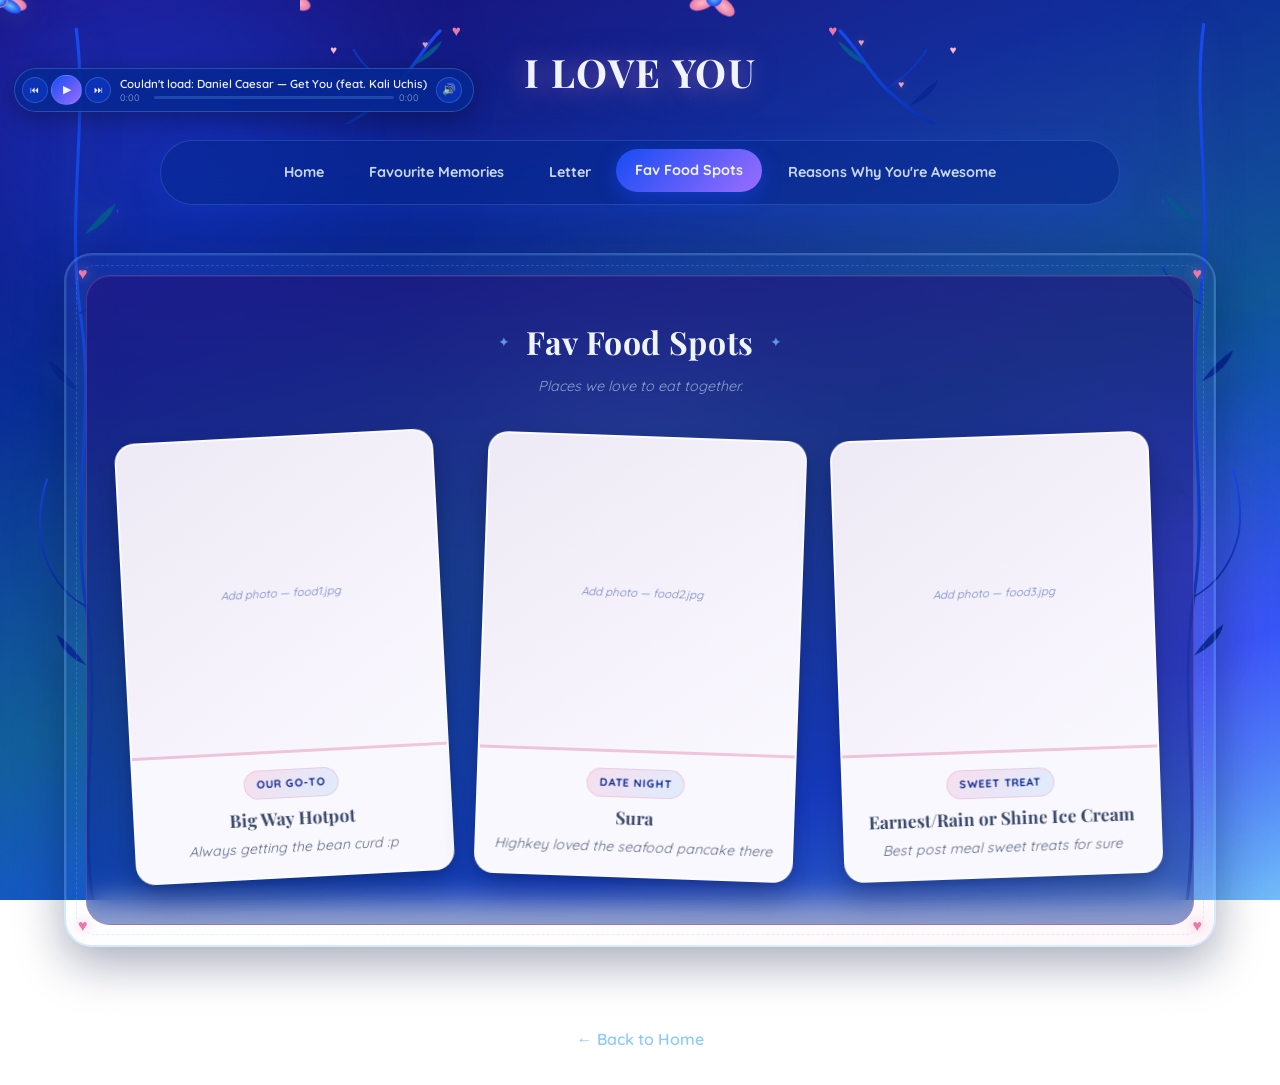
==== food.html @ ee116d5f "Add files via upload" ====
<!DOCTYPE html>
<html lang="en">
<head>
  <meta charset="UTF-8">
  <meta name="viewport" content="width=device-width, initial-scale=1.0">
  <title>Fav Food Spots</title>
  <link rel="stylesheet" href="styles.css">
  <link rel="preconnect" href="https://fonts.googleapis.com">
  <link rel="preconnect" href="https://fonts.gstatic.com" crossorigin>
  <link href="https://fonts.googleapis.com/css2?family=Playfair+Display:wght@700&family=Quicksand:wght@400;600;700&display=swap" rel="stylesheet">
</head>
<body class="food-page">
  <div class="ambient" aria-hidden="true">
    <div class="glow glow-1"></div>
    <div class="glow glow-2"></div>
    <div class="glow glow-3"></div>
  </div>

  <nav class="menu-bar subpage-nav">
    <ul>
      <li><a href="index.html">Home</a></li>
      <li><a href="memories.html">Favourite Memories</a></li>
      <li><a href="letter.html">Letter</a></li>
      <li><a href="food.html" class="active">Fav Food Spots</a></li>
      <li><a href="reasons.html">Reasons Why You're Awesome</a></li>
    </ul>
  </nav>

  <main class="page-main food-main">
    <div class="page-frame">
      <span class="frame-corner frame-tl" aria-hidden="true">♥</span>
      <span class="frame-corner frame-tr" aria-hidden="true">♥</span>
      <span class="frame-corner frame-bl" aria-hidden="true">♥</span>
      <span class="frame-corner frame-br" aria-hidden="true">♥</span>

      <div class="section-card food-card">
        <div class="food-header">
          <span class="food-ornament" aria-hidden="true">✦</span>
          <h2>Fav Food Spots</h2>
          <span class="food-ornament" aria-hidden="true">✦</span>
        </div>
        <p class="food-intro">Places we love to eat together.</p>

        <div class="food-grid">
          <article class="food-spot" style="--delay: 0s; --tilt: -3deg;">
            <div class="heart-orbit" aria-hidden="true">
              <span class="orbit-heart">♥</span>
              <span class="orbit-heart">♥</span>
              <span class="orbit-heart">♥</span>
              <span class="orbit-heart">♥</span>
            </div>
            <figure class="food-frame">
              <div class="food-photo">
                <img src="images/food2.jpg" alt="Food spot 1" onerror="this.hidden=true;this.nextElementSibling.hidden=false">
                <span class="photo-placeholder" hidden>Add photo — food1.jpg</span>
              </div>
              <figcaption class="food-caption">
                <span class="food-tag">Our go-to</span>
                <h3>Big Way Hotpot</h3>
                <p>Always getting the bean curd :p</p>
              </figcaption>
            </figure>
          </article>

          <article class="food-spot" style="--delay: 0.25s; --tilt: 2deg;">
            <div class="heart-orbit" aria-hidden="true">
              <span class="orbit-heart">♥</span>
              <span class="orbit-heart">♥</span>
              <span class="orbit-heart">♥</span>
              <span class="orbit-heart">♥</span>
            </div>
            <figure class="food-frame">
              <div class="food-photo">
                <img src="images/food1.jpg" alt="Food spot 2" onerror="this.hidden=true;this.nextElementSibling.hidden=false">
                <span class="photo-placeholder" hidden>Add photo — food2.jpg</span>
              </div>
              <figcaption class="food-caption">
                <span class="food-tag">Date night</span>
                <h3>Sura</h3>
                <p>Highkey loved the seafood pancake there</p>
              </figcaption>
            </figure>
          </article>

          <article class="food-spot" style="--delay: 0.5s; --tilt: -2deg;">
            <div class="heart-orbit" aria-hidden="true">
              <span class="orbit-heart">♥</span>
              <span class="orbit-heart">♥</span>
              <span class="orbit-heart">♥</span>
              <span class="orbit-heart">♥</span>
            </div>
            <figure class="food-frame">
              <div class="food-photo">
                <img src="images/food3.jpg" alt="Food spot 3" onerror="this.hidden=true;this.nextElementSibling.hidden=false">
                <span class="photo-placeholder" hidden>Add photo — food3.jpg</span>
              </div>
              <figcaption class="food-caption">
                <span class="food-tag">Sweet treat</span>
                <h3>Earnest/Rain or Shine Ice Cream</h3>
                <p>Best post meal sweet treats for sure</p>
              </figcaption>
            </figure>
          </article>
        </div>
      </div>
    </div>
  </main>

  <footer>
    <p><a href="index.html">← Back to Home</a></p>
  </footer>

  <div class="music-player" id="music-player">
    <div class="player-controls">
      <button type="button" id="prev-btn" aria-label="Previous song">⏮</button>
      <button type="button" id="play-btn" aria-label="Play">▶</button>
      <button type="button" id="next-btn" aria-label="Next song">⏭</button>
    </div>
    <div class="player-track">
      <p class="player-title" id="song-title">—</p>
      <div class="player-progress-wrap">
        <span class="player-time" id="time-current">0:00</span>
        <div class="player-progress" id="progress-bar">
          <div class="player-progress-fill" id="progress-fill"></div>
        </div>
        <span class="player-time" id="time-total">0:00</span>
      </div>
    </div>
    <div class="player-volume-wrap">
      <button type="button" class="player-volume-toggle" aria-label="Volume">🔊</button>
      <div class="player-volume-popup" role="group" aria-label="Volume">
        <input type="range" id="volume-slider" min="0" max="100" value="80" aria-label="Volume">
      </div>
    </div>
    <audio id="audio-player" preload="metadata"></audio>
  </div>

  <script src="love-banner.js"></script>
  <script src="vines.js"></script>
  <script src="player.js"></script>
</body>
</html>
---- styles.css ----
/* ===== Never Enough palette ===== */
:root {
  --electric-blue: #164cf4;
  --sky-blue: #72bef8;
  --deep-purple: #230c76;
  --navy: #062892;
  --ocean: #075591;
  --pink-accent: #e879a8;
  --purple-accent: #9b6dff;
  --white: #f0f4ff;
  --text: #c8d8f0;
  --text-muted: #8aa4cc;
  --card-bg: rgba(6, 40, 146, 0.45);
  --shadow: rgba(22, 76, 244, 0.2);
}

*,
*::before,
*::after {
  box-sizing: border-box;
  margin: 0;
  padding: 0;
}

html {
  scroll-behavior: smooth;
}

body {
  font-family: 'Quicksand', sans-serif;
  background: linear-gradient(
    160deg,
    var(--deep-purple) 0%,
    var(--navy) 30%,
    var(--ocean) 55%,
    var(--electric-blue) 80%,
    var(--sky-blue) 100%
  );
  background-attachment: fixed;
  color: var(--text);
  min-height: 100vh;
  overflow-x: hidden;
  line-height: 1.6;
}

body::before {
  content: '';
  position: fixed;
  inset: 0;
  background:
    radial-gradient(ellipse at 20% 80%, rgba(114, 190, 248, 0.15) 0%, transparent 50%),
    radial-gradient(ellipse at 80% 20%, rgba(155, 109, 255, 0.12) 0%, transparent 45%),
    radial-gradient(ellipse at 50% 50%, rgba(232, 121, 168, 0.06) 0%, transparent 60%);
  pointer-events: none;
  z-index: 0;
}

/* ===== Ambient glow (album landscape feel) ===== */
.ambient {
  position: fixed;
  inset: 0;
  pointer-events: none;
  z-index: 0;
  overflow: hidden;
}

.glow {
  position: absolute;
  border-radius: 50%;
  filter: blur(80px);
  opacity: 0.35;
  animation: drift 20s ease-in-out infinite alternate;
}

.glow-1 {
  width: 400px;
  height: 400px;
  background: var(--electric-blue);
  top: -10%;
  left: -5%;
}

.glow-2 {
  width: 350px;
  height: 350px;
  background: var(--purple-accent);
  bottom: 10%;
  right: -5%;
  animation-delay: -7s;
}

.glow-3 {
  width: 300px;
  height: 300px;
  background: var(--sky-blue);
  top: 40%;
  left: 50%;
  transform: translateX(-50%);
  animation-delay: -14s;
  opacity: 0.2;
}

@keyframes drift {
  0%   { transform: translate(0, 0) scale(1); }
  100% { transform: translate(30px, -20px) scale(1.1); }
}

/* ===== Hero / Header ===== */
.hero {
  position: relative;
  z-index: 1;
  height: 33vh;
  display: flex;
  align-items: center;
  justify-content: center;
  text-align: center;
  padding: 2rem 1.5rem 0;
}

.hero-content {
  opacity: 0;
}

.main-content.unlocked.intro-animate .hero-content {
  animation: fadeInDown 1.6s ease 1s both;
}

.main-content.unlocked:not(.intro-animate) .hero-content {
  opacity: 1;
}

.hero-badge {
  display: inline-block;
  background: rgba(6, 40, 146, 0.5);
  backdrop-filter: blur(8px);
  padding: 0.4rem 1.2rem;
  border-radius: 50px;
  font-weight: 600;
  font-size: 0.9rem;
  color: var(--sky-blue);
  margin-bottom: 1rem;
  border: 1px solid rgba(114, 190, 248, 0.25);
  letter-spacing: 0.08em;
  text-transform: uppercase;
}

.hero h1 {
  font-family: 'Playfair Display', serif;
  font-weight: 700;
  font-size: clamp(2rem, 6vw, 3.5rem);
  color: var(--white);
  line-height: 1.25;
  margin-bottom: 0.5rem;
  text-shadow: 0 2px 30px rgba(114, 190, 248, 0.4);
  letter-spacing: -0.01em;
}

.subtitle {
  font-size: clamp(1rem, 3vw, 1.35rem);
  font-weight: 600;
  color: var(--text-muted);
  letter-spacing: 0.04em;
}

@keyframes fadeInDown {
  from { opacity: 0; transform: translateY(-30px); }
  to   { opacity: 1; transform: translateY(0); }
}

@keyframes fadeInUp {
  from { opacity: 0; transform: translateY(24px); }
  to   { opacity: 1; transform: translateY(0); }
}

/* ===== Menu Bar ===== */
.menu-bar {
  position: relative;
  z-index: 100;
  background: rgba(6, 40, 146, 0.55);
  backdrop-filter: blur(16px);
  border-radius: 50px;
  margin: 0 auto 2rem;
  max-width: 960px;
  padding: 0.6rem 1rem;
  box-shadow: 0 8px 32px var(--shadow);
  border: 1px solid rgba(114, 190, 248, 0.2);
}

.main-content.unlocked.intro-animate .menu-bar:not(.subpage-nav) {
  opacity: 0;
  animation: fadeInUp 1.4s ease 1.2s both;
}

.menu-bar.subpage-nav {
  position: sticky;
  top: 1rem;
  margin-top: 9rem;
  animation: fadeInUp 0.8s ease 0.3s both;
}

.menu-bar ul {
  list-style: none;
  display: flex;
  flex-wrap: wrap;
  justify-content: center;
  gap: 0.4rem;
}

.menu-bar a {
  display: block;
  padding: 0.65rem 1.2rem;
  text-decoration: none;
  font-weight: 700;
  font-size: 0.9rem;
  color: var(--text);
  border-radius: 50px;
  transition: all 0.3s ease;
  white-space: nowrap;
}

.menu-bar a:hover,
.menu-bar a.active {
  background: linear-gradient(135deg, var(--electric-blue), var(--purple-accent));
  color: var(--white);
  transform: translateY(-2px);
  box-shadow: 0 6px 20px rgba(22, 76, 244, 0.45);
}

@keyframes fadeInUp {
  from { opacity: 0; transform: translateY(20px); }
  to   { opacity: 1; transform: translateY(0); }
}

/* ===== Page Main (subpages) ===== */
.page-main {
  position: relative;
  z-index: 1;
  max-width: 900px;
  margin: 0 auto;
  padding: 1rem 1.5rem 3rem;
}

.section-card {
  background: var(--card-bg);
  backdrop-filter: blur(14px);
  border-radius: 24px;
  padding: 2.5rem 2rem;
  box-shadow: 0 10px 40px rgba(0, 0, 0, 0.25);
  border: 1px solid rgba(114, 190, 248, 0.15);
}

.section-card h2 {
  font-family: 'Playfair Display', serif;
  font-weight: 700;
  font-size: clamp(1.5rem, 4vw, 2rem);
  text-align: center;
  margin-bottom: 1.8rem;
  color: var(--white);
  letter-spacing: 0.02em;
}

/* ===== Memories ===== */
.memories-main {
  max-width: 1060px;
}

.page-frame {
  position: relative;
  padding: 1.25rem;
  border: 2px solid rgba(114, 190, 248, 0.28);
  border-radius: 28px;
  background:
    linear-gradient(135deg, rgba(114, 190, 248, 0.06) 0%, transparent 50%),
    linear-gradient(315deg, rgba(232, 121, 168, 0.06) 0%, transparent 50%);
  box-shadow:
    inset 0 0 0 1px rgba(255, 255, 255, 0.06),
    0 16px 48px rgba(4, 14, 58, 0.35);
}

.page-frame::before {
  content: '';
  position: absolute;
  inset: 10px;
  border: 1px dashed rgba(114, 190, 248, 0.22);
  border-radius: 20px;
  pointer-events: none;
}

.frame-corner {
  position: absolute;
  font-size: 1rem;
  color: var(--pink-accent);
  text-shadow: 0 0 12px rgba(232, 121, 168, 0.7);
  pointer-events: none;
  z-index: 2;
  animation: cornerPulse 3s ease-in-out infinite;
}

.frame-tl { top: 0.4rem; left: 0.75rem; }
.frame-tr { top: 0.4rem; right: 0.75rem; animation-delay: 0.75s; }
.frame-bl { bottom: 0.4rem; left: 0.75rem; animation-delay: 1.5s; }
.frame-br { bottom: 0.4rem; right: 0.75rem; animation-delay: 2.25s; }

@keyframes cornerPulse {
  0%, 100% { opacity: 0.65; transform: scale(1); }
  50%      { opacity: 1; transform: scale(1.15); }
}

.memories-card {
  border: 1px solid rgba(232, 121, 168, 0.25);
  background:
    linear-gradient(180deg, rgba(35, 12, 118, 0.55), rgba(6, 40, 146, 0.45));
  box-shadow: inset 0 1px 0 rgba(255, 255, 255, 0.08);
}

.memories-header {
  display: flex;
  align-items: center;
  justify-content: center;
  gap: 1rem;
  margin-bottom: 0.5rem;
}

.memories-header h2 {
  margin-bottom: 0;
}

.memories-ornament {
  color: var(--sky-blue);
  font-size: 0.85rem;
  opacity: 0.75;
}

.memories-intro {
  text-align: center;
  font-size: 0.9rem;
  color: var(--text-muted);
  font-style: italic;
  margin: 0 0 2rem;
  max-width: 520px;
  margin-left: auto;
  margin-right: auto;
}

.memory-grid {
  display: grid;
  grid-template-columns: repeat(auto-fit, minmax(240px, 1fr));
  gap: clamp(1.5rem, 3vw, 2.25rem);
}

.memory-card {
  position: relative;
  transform: rotate(var(--tilt, 0deg));
  animation: memoryIn 0.9s ease var(--delay, 0s) both;
  padding: 0.5rem;
}

.memory-frame {
  margin: 0;
  background: #faf8ff;
  padding: 0.75rem 0.75rem 1.25rem;
  border-radius: 4px;
  box-shadow:
    0 4px 6px rgba(0, 0, 0, 0.08),
    0 12px 28px rgba(4, 14, 58, 0.3);
  border: 1px solid rgba(255, 255, 255, 0.5);
  transition: transform 0.35s ease, box-shadow 0.35s ease;
  overflow: hidden;
}

.memory-card:hover .memory-frame {
  transform: translateY(-5px) rotate(0deg);
  box-shadow:
    0 8px 14px rgba(0, 0, 0, 0.1),
    0 18px 36px rgba(22, 76, 244, 0.28);
}

.memory-photo {
  width: 100%;
  aspect-ratio: 4 / 3;
  background: #eeeaf5;
  overflow: hidden;
  position: relative;
  border: 1px solid rgba(6, 40, 146, 0.08);
}

.memory-photo img {
  position: absolute;
  inset: 0;
  width: 100%;
  height: 100%;
  object-fit: cover;
  object-position: center;
  display: block;
  background: #eeeaf5;
}

.memory-photo img[hidden] {
  display: none;
}

.memory-photo img:not([hidden]) + .photo-placeholder {
  display: none;
}

.memory-photo .photo-placeholder {
  position: absolute;
  inset: 0;
  display: flex;
  align-items: center;
  justify-content: center;
  font-size: 0.72rem;
  color: var(--navy);
  opacity: 0.55;
  font-style: italic;
  text-align: center;
  padding: 0.75rem;
}

.memory-caption {
  margin-top: 0.85rem;
  text-align: center;
  font-family: 'Playfair Display', serif;
  font-weight: 700;
  font-size: clamp(0.85rem, 1.8vw, 1rem);
  color: #3a4a6a;
  font-style: italic;
  line-height: 1.35;
  padding: 0 0.25rem;
}

.memory-card .heart-orbit {
  z-index: 1;
}

@keyframes memoryIn {
  from { opacity: 0; transform: rotate(var(--tilt, 0deg)) translateY(24px); }
  to   { opacity: 1; transform: rotate(var(--tilt, 0deg)) translateY(0); }
}

/* ===== Letter ===== */
.letter-main {
  max-width: 980px;
}

.letter-wrap {
  position: relative;
  padding: 0.75rem;
  animation: letterIn 0.9s ease both;
}

.letter-body {
  display: flex;
  align-items: stretch;
  gap: clamp(1.25rem, 3vw, 2.25rem);
}

.letter-aside {
  flex: 0 0 min(240px, 32%);
  width: min(260px, 32%);
  max-width: 280px;
  display: flex;
  flex-direction: column;
  align-items: center;
  gap: 0.75rem;
  position: relative;
  align-self: stretch;
}

.letter-photo-wrap {
  position: relative;
  width: 100%;
  margin: 0;
  padding: 0.5rem;
  transform: rotate(var(--tilt, 3deg));
}

.letter-photo-wrap .heart-orbit {
  z-index: 1;
  inset: -18%;
}

.letter-photo-frame {
  margin: 0;
  background: #faf8ff;
  padding: 0.75rem 0.75rem 2.25rem;
  border-radius: 4px;
  box-shadow:
    0 4px 6px rgba(0, 0, 0, 0.08),
    0 14px 28px rgba(4, 14, 58, 0.35);
  border: 2px solid rgba(232, 121, 168, 0.35);
  transition: transform 0.35s ease, box-shadow 0.35s ease;
}

.letter-photo-wrap:hover .letter-photo-frame {
  transform: translateY(-4px) rotate(0deg);
  box-shadow:
    0 8px 14px rgba(0, 0, 0, 0.1),
    0 20px 36px rgba(232, 121, 168, 0.28);
}

.letter-photo {
  width: 100%;
  aspect-ratio: 1 / 1;
  overflow: hidden;
  position: relative;
  background: #eeeaf5;
  border: 1px solid rgba(6, 40, 146, 0.08);
}

.letter-photo img {
  position: absolute;
  inset: 0;
  width: 100%;
  height: 100%;
  object-fit: cover;
  object-position: center;
  display: block;
}

.letter-photo img[hidden] {
  display: none;
}

.letter-photo img:not([hidden]) + .photo-placeholder {
  display: none;
}

.letter-photo .photo-placeholder {
  position: absolute;
  inset: 0;
  display: flex;
  align-items: center;
  justify-content: center;
  font-size: 0.72rem;
  color: var(--navy);
  opacity: 0.55;
  font-style: italic;
  text-align: center;
  padding: 0.75rem;
}

.letter-photo-frame figcaption {
  margin-top: 0.85rem;
  text-align: center;
  font-family: 'Playfair Display', serif;
  font-weight: 700;
  font-size: 0.95rem;
  color: #3a4a6a;
  font-style: italic;
}

/* Single heart flower — pinned to bottom-left corner under photo */
.letter-corner-bloom {
  position: absolute;
  left: 0;
  bottom: 0;
  z-index: 1;
  pointer-events: none;
  width: min(210px, 100%);
  line-height: 0;
}

.heart-flower-svg {
  width: 100%;
  height: auto;
  display: block;
  filter: drop-shadow(0 6px 18px rgba(232, 121, 168, 0.35));
  animation: letterFlowerSway 8s ease-in-out 2s infinite;
  transform-origin: bottom center;
}

.heart-flower-svg .hf-stem {
  stroke-dasharray: 105;
  stroke-dashoffset: 105;
  animation: stemGrow 1.8s ease-out 0.3s forwards;
}

.heart-flower-svg .hf-leaf {
  opacity: 0;
  transform-origin: center;
  animation: leafFade 0.9s ease-out forwards;
}

.heart-flower-svg .hf-leaf-a { animation-delay: 1s; }
.heart-flower-svg .hf-leaf-b { animation-delay: 1.2s; }

.heart-flower-svg .hf-petal {
  transform-origin: 0 0;
  opacity: 0;
  transform: scale(0);
}

.heart-flower-svg .hf-petal-wrap:nth-child(1) .hf-petal { animation: lilyPetal 1.6s ease-out 1.1s forwards; }
.heart-flower-svg .hf-petal-wrap:nth-child(2) .hf-petal { animation: lilyPetal 1.6s ease-out 1.25s forwards; }
.heart-flower-svg .hf-petal-wrap:nth-child(3) .hf-petal { animation: lilyPetal 1.6s ease-out 1.4s forwards; }
.heart-flower-svg .hf-petal-wrap:nth-child(4) .hf-petal { animation: lilyPetal 1.6s ease-out 1.55s forwards; }
.heart-flower-svg .hf-petal-wrap:nth-child(5) .hf-petal { animation: lilyPetal 1.6s ease-out 1.7s forwards; }

.heart-flower-svg .hf-heart-core {
  opacity: 0;
  animation: stamenPop 0.7s ease-out 2s forwards;
}

@keyframes letterFlowerSway {
  0%, 100% { transform: rotate(-1.5deg); }
  50%      { transform: rotate(1.5deg); }
}

.letter-card {
  position: relative;
  z-index: 0;
  border: 1px solid rgba(232, 121, 168, 0.28);
  background:
    linear-gradient(180deg, rgba(35, 12, 118, 0.58), rgba(6, 40, 146, 0.48));
  box-shadow:
    inset 0 1px 0 rgba(255, 255, 255, 0.08),
    0 8px 32px rgba(4, 14, 58, 0.3);
}

.letter-header {
  display: flex;
  align-items: center;
  justify-content: center;
  gap: 1rem;
  margin-bottom: 1.5rem;
}

.letter-header h2 {
  margin-bottom: 0;
}

.letter-ornament {
  color: var(--sky-blue);
  font-size: 0.85rem;
  opacity: 0.75;
}

.letter-content {
  flex: 1;
  min-width: 0;
  max-width: none;
  margin: 0;
  font-size: 1.08rem;
  padding: 1.5rem 1.75rem;
  background: rgba(250, 248, 255, 0.94);
  border: 1px solid rgba(255, 255, 255, 0.65);
  border-radius: 12px;
  box-shadow:
    inset 0 1px 0 rgba(255, 255, 255, 0.9),
    0 4px 20px rgba(4, 14, 58, 0.2);
}

.letter-content p {
  margin-bottom: 1rem;
  color: #2e3a52;
  font-style: normal;
  font-weight: 500;
  line-height: 1.75;
}

.letter-sign {
  text-align: right;
  font-family: 'Playfair Display', serif;
  font-weight: 700;
  font-size: 1.2rem;
  color: var(--navy);
  margin-top: 1.5rem;
  font-style: normal;
}

@keyframes letterIn {
  from { opacity: 0; transform: translateY(20px); }
  to   { opacity: 1; transform: translateY(0); }
}

/* ===== Food Spots ===== */
.food-main {
  max-width: 1200px;
}

.food-card {
  border: 1px solid rgba(232, 121, 168, 0.25);
  background:
    linear-gradient(180deg, rgba(35, 12, 118, 0.55), rgba(6, 40, 146, 0.45));
  box-shadow: inset 0 1px 0 rgba(255, 255, 255, 0.08);
}

.food-header {
  display: flex;
  align-items: center;
  justify-content: center;
  gap: 1rem;
  margin-bottom: 0.5rem;
}

.food-header h2 {
  margin-bottom: 0;
}

.food-ornament {
  color: var(--sky-blue);
  font-size: 0.85rem;
  opacity: 0.75;
}

.food-intro {
  text-align: center;
  font-size: 0.9rem;
  color: var(--text-muted);
  font-style: italic;
  margin: 0 0 2rem;
  max-width: 540px;
  margin-left: auto;
  margin-right: auto;
}

.food-grid {
  display: grid;
  grid-template-columns: repeat(3, minmax(0, 1fr));
  gap: clamp(1rem, 2vw, 1.65rem);
}

.food-spot {
  position: relative;
  transform: rotate(var(--tilt, 0deg));
  animation: foodIn 0.85s ease var(--delay, 0s) both;
  padding: 0.35rem;
}

.food-frame {
  margin: 0;
  background: #faf8ff;
  border-radius: 20px;
  overflow: hidden;
  box-shadow:
    0 4px 6px rgba(0, 0, 0, 0.08),
    0 14px 32px rgba(4, 14, 58, 0.32);
  border: 2px solid rgba(255, 255, 255, 0.55);
  transition: transform 0.35s ease, box-shadow 0.35s ease;
}

.food-spot:hover .food-frame {
  transform: translateY(-6px) rotate(0deg);
  box-shadow:
    0 10px 18px rgba(0, 0, 0, 0.1),
    0 20px 40px rgba(232, 121, 168, 0.25);
}

.food-photo {
  width: 100%;
  aspect-ratio: 1 / 1;
  background: linear-gradient(145deg, #eeeaf5, #faf8ff);
  overflow: hidden;
  position: relative;
  border-bottom: 3px solid rgba(232, 121, 168, 0.35);
}

.food-photo img {
  position: absolute;
  inset: 0;
  width: 100%;
  height: 100%;
  object-fit: cover;
  object-position: center;
  display: block;
}

.food-photo img[hidden] {
  display: none;
}

.food-photo img:not([hidden]) + .photo-placeholder {
  display: none;
}

.food-photo .photo-placeholder {
  position: absolute;
  inset: 0;
  display: flex;
  align-items: center;
  justify-content: center;
  font-size: 0.72rem;
  color: var(--navy);
  opacity: 0.55;
  font-style: italic;
  text-align: center;
  padding: 0.75rem;
}

.food-caption {
  padding: 1rem 1.1rem 1.15rem;
  text-align: center;
}

.food-tag {
  display: inline-block;
  background: linear-gradient(135deg, rgba(232, 121, 168, 0.2), rgba(114, 190, 248, 0.2));
  color: var(--navy);
  font-size: 0.68rem;
  font-weight: 700;
  letter-spacing: 0.08em;
  text-transform: uppercase;
  padding: 0.3rem 0.75rem;
  border-radius: 50px;
  margin-bottom: 0.55rem;
  border: 1px solid rgba(232, 121, 168, 0.25);
}

.food-caption h3 {
  font-family: 'Playfair Display', serif;
  font-weight: 700;
  font-size: clamp(0.95rem, 2vw, 1.1rem);
  color: #3a4a6a;
  margin-bottom: 0.45rem;
  line-height: 1.3;
}

.food-caption p {
  font-size: 0.88rem;
  color: #5a6a82;
  font-style: italic;
  line-height: 1.5;
  margin: 0;
}

.food-spot .heart-orbit {
  z-index: 1;
  inset: -12%;
}

@keyframes foodIn {
  from { opacity: 0; transform: rotate(var(--tilt, 0deg)) translateY(22px); }
  to   { opacity: 1; transform: rotate(var(--tilt, 0deg)) translateY(0); }
}

/* ===== Reasons — 10 Things I Hate About You theme ===== */
body.reasons-page {
  background: linear-gradient(168deg, #050505 0%, #120408 38%, #0a0305 72%, #180810 100%);
  color: #f8f0ec;
}

body.reasons-page::before {
  background:
    radial-gradient(ellipse 90% 55% at 50% 12%, rgba(255, 228, 210, 0.14) 0%, transparent 58%),
    radial-gradient(ellipse at 50% 0%, rgba(180, 24, 48, 0.2) 0%, transparent 42%),
    radial-gradient(ellipse at 20% 80%, rgba(100, 10, 25, 0.12) 0%, transparent 50%);
}

body.reasons-page .glow-1 {
  background: #8b1530;
  opacity: 0.28;
}

body.reasons-page .glow-2 {
  background: #4a0818;
  opacity: 0.32;
}

body.reasons-page .glow-3 {
  background: #2a060e;
  opacity: 0.25;
}

.reasons-spotlight {
  position: fixed;
  top: -10%;
  left: 50%;
  transform: translateX(-50%);
  width: min(900px, 120vw);
  height: 55vh;
  background: radial-gradient(ellipse at 50% 100%, rgba(255, 235, 215, 0.16) 0%, rgba(255, 200, 180, 0.06) 35%, transparent 70%);
  pointer-events: none;
  z-index: 0;
}

.reasons-main {
  max-width: 1080px;
}

.reasons-scene {
  position: relative;
  padding: 0 clamp(5rem, 11vw, 8.5rem);
  min-height: min(720px, 85vh);
}

.reasons-photo-ring {
  position: absolute;
  inset: 0;
  z-index: 0;
  pointer-events: none;
}

.reasons-frame {
  position: relative;
  z-index: 1;
  max-width: 720px;
  margin: 0 auto;
  border-color: rgba(180, 30, 50, 0.35);
  background:
    linear-gradient(135deg, rgba(180, 30, 50, 0.08) 0%, transparent 50%),
    linear-gradient(315deg, rgba(255, 200, 180, 0.04) 0%, transparent 50%);
  box-shadow:
    inset 0 0 0 1px rgba(255, 220, 210, 0.05),
    0 20px 50px rgba(0, 0, 0, 0.45);
}

.reason-photo-wrap {
  position: absolute;
  width: clamp(108px, 13vw, 158px);
  transform: rotate(var(--tilt, 0deg));
  pointer-events: auto;
  animation: reasonFrameIn 0.9s ease var(--delay, 0s) both;
  padding: 0.35rem;
}

.reason-photo-1 { top: 2%; left: 0; }
.reason-photo-2 { top: 32%; left: 1%; }
.reason-photo-3 { bottom: 6%; left: 4%; }
.reason-photo-4 { top: 4%; right: 0; }
.reason-photo-5 { top: 34%; right: 1%; }
.reason-photo-6 { bottom: 4%; right: 3%; }

.reason-photo-frame {
  margin: 0;
  background: linear-gradient(165deg, #1a0a0e 0%, #120608 100%);
  padding: 0.55rem 0.55rem 1.65rem;
  border-radius: 3px;
  border: 2px solid rgba(196, 30, 58, 0.45);
  box-shadow:
    0 4px 8px rgba(0, 0, 0, 0.35),
    0 14px 28px rgba(80, 8, 20, 0.35),
    inset 0 1px 0 rgba(255, 220, 210, 0.08);
  transition: transform 0.35s ease, box-shadow 0.35s ease;
}

.reason-photo-wrap:hover .reason-photo-frame {
  transform: translateY(-4px) rotate(0deg);
  box-shadow:
    0 8px 16px rgba(0, 0, 0, 0.4),
    0 18px 36px rgba(196, 30, 58, 0.28);
}

.reason-photo {
  width: 100%;
  aspect-ratio: 1 / 1;
  overflow: hidden;
  position: relative;
  background: #0a0406;
  border: 1px solid rgba(196, 30, 58, 0.2);
}

.reason-photo img {
  position: absolute;
  inset: 0;
  width: 100%;
  height: 100%;
  object-fit: cover;
  object-position: center;
  display: block;
}

.reason-photo img[hidden] {
  display: none;
}

.reason-photo img:not([hidden]) + .photo-placeholder {
  display: none;
}

.reason-photo .photo-placeholder {
  position: absolute;
  inset: 0;
  display: flex;
  align-items: center;
  justify-content: center;
  font-size: 0.62rem;
  color: #e8b4b4;
  opacity: 0.65;
  font-style: italic;
  text-align: center;
  padding: 0.5rem;
}

.reason-photo-frame figcaption {
  margin-top: 0.55rem;
  text-align: center;
  font-family: 'Playfair Display', serif;
  font-weight: 700;
  font-size: 0.85rem;
  color: #c41e3a;
  font-style: italic;
}

@keyframes reasonFrameIn {
  from {
    opacity: 0;
    transform: rotate(var(--tilt, 0deg)) translateY(18px) scale(0.92);
  }
  to {
    opacity: 1;
    transform: rotate(var(--tilt, 0deg)) translateY(0) scale(1);
  }
}

.reasons-frame::before {
  border-color: rgba(180, 30, 50, 0.2);
}

.reasons-frame .frame-corner {
  color: #c41e3a;
  text-shadow: 0 0 14px rgba(196, 30, 58, 0.75);
}

.reasons-card {
  border: 1px solid rgba(180, 30, 50, 0.32);
  background:
    linear-gradient(180deg, rgba(12, 4, 6, 0.94) 0%, rgba(6, 2, 4, 0.98) 100%);
  box-shadow:
    inset 0 1px 0 rgba(255, 220, 210, 0.06),
    inset 0 0 80px rgba(255, 200, 180, 0.04),
    0 12px 40px rgba(0, 0, 0, 0.4);
}

.reasons-header {
  display: flex;
  align-items: center;
  justify-content: center;
  gap: 1rem;
  margin-bottom: 0.35rem;
}

.reasons-header h2 {
  margin-bottom: 0;
  font-family: 'Playfair Display', serif;
  font-weight: 700;
  font-size: clamp(1.45rem, 4.5vw, 2.1rem);
  color: #fff8f4;
  letter-spacing: 0.03em;
  text-shadow: 0 2px 24px rgba(255, 200, 180, 0.35);
}

.reasons-ornament {
  color: #c41e3a;
  font-size: 0.85rem;
  opacity: 0.85;
}

.reasons-intro {
  text-align: center;
  font-family: 'Playfair Display', serif;
  font-style: italic;
  font-size: clamp(0.95rem, 2.5vw, 1.15rem);
  color: #e8b4b4;
  margin: 0 0 2rem;
  letter-spacing: 0.06em;
}

.reasons-list {
  list-style: none;
  counter-reset: reason;
  display: flex;
  flex-direction: column;
  gap: 0.85rem;
  padding: 0;
  margin: 0;
}

.reasons-list li {
  counter-increment: reason;
  position: relative;
  background: rgba(255, 248, 244, 0.06);
  border-radius: 4px;
  padding: 1rem 1.25rem 1rem 3.25rem;
  font-weight: 600;
  font-size: clamp(0.98rem, 2.2vw, 1.08rem);
  line-height: 1.55;
  color: #fff8f4;
  border: 1px solid rgba(255, 220, 210, 0.1);
  border-left: 3px solid #c41e3a;
  box-shadow: 0 4px 18px rgba(0, 0, 0, 0.25);
  transition: transform 0.3s ease, box-shadow 0.3s ease, border-color 0.3s ease;
  animation: reasonIn 0.85s ease var(--delay, 0s) both;
}

.reasons-list li::before {
  content: counter(reason) ".";
  position: absolute;
  left: 1.1rem;
  top: 1rem;
  font-family: 'Playfair Display', serif;
  font-weight: 700;
  font-size: 1.05rem;
  color: #e84560;
  line-height: 1.55;
}

.reasons-list li:hover {
  transform: translateX(4px);
  border-left-color: #ff6b81;
  box-shadow:
    0 6px 24px rgba(180, 24, 48, 0.25),
    inset 0 0 30px rgba(255, 200, 180, 0.04);
  color: #ffffff;
}

body.reasons-page footer {
  color: #c99898;
}

body.reasons-page footer a {
  color: #ff8fa3;
}

body.reasons-page footer a:hover {
  color: #fff0ec;
}

@keyframes reasonIn {
  from {
    opacity: 0;
    transform: translateY(16px);
  }
  to {
    opacity: 1;
    transform: translateY(0);
  }
}

/* ===== Footer ===== */
footer {
  position: relative;
  z-index: 1;
  text-align: center;
  padding: 2rem 1.5rem;
  font-weight: 600;
  color: var(--text-muted);
  opacity: 0.8;
}

footer a {
  color: var(--sky-blue);
  text-decoration: none;
  transition: color 0.3s ease;
}

footer a:hover {
  color: var(--white);
}

/* ===== "I love you" subpage banner ===== */
.subpage-love-banner {
  position: relative;
  z-index: 2;
  max-width: 680px;
  margin: 0 auto;
  padding: 1.5rem 1rem 0.25rem;
  min-height: clamp(96px, 13vw, 124px);
  display: flex;
  align-items: center;
  justify-content: center;
  pointer-events: none;
  overflow: hidden;
}

.love-banner-title {
  position: relative;
  z-index: 2;
  font-family: 'Playfair Display', serif;
  font-size: clamp(1.65rem, 5.5vw, 2.45rem);
  font-weight: 700;
  color: var(--white);
  margin: 0;
  white-space: nowrap;
  letter-spacing: 0.04em;
  text-shadow:
    0 2px 24px rgba(232, 121, 168, 0.55),
    0 0 40px rgba(114, 190, 248, 0.25);
  opacity: 0;
  transform: translateY(10px);
}

.subpage-love-banner.banner-active .love-banner-title {
  animation: loveBannerTitleIn 1s ease 0.15s forwards;
}

.love-banner-deco {
  position: absolute;
  inset: 0;
  z-index: 1;
}

.love-banner-vine {
  position: absolute;
  top: 50%;
  width: 46%;
  max-width: 280px;
  height: auto;
  transform: translateY(-42%);
  overflow: visible;
}

.love-banner-vine-left {
  left: -2%;
}

.love-banner-vine-right {
  right: -2%;
}

.subpage-love-banner:not(.banner-active) .banner-vine-stem {
  stroke-dasharray: 200;
  stroke-dashoffset: 200;
}

.subpage-love-banner:not(.banner-active) .banner-vine-leaf,
.subpage-love-banner:not(.banner-active) .banner-vine-bloom,
.subpage-love-banner:not(.banner-active) .banner-vine-heart,
.subpage-love-banner:not(.banner-active) .banner-float-heart {
  opacity: 0;
}

.subpage-love-banner.banner-active .banner-vine-stem {
  stroke-dasharray: 200;
  stroke-dashoffset: 200;
  animation: bannerVineGrow 1.8s ease-out forwards;
}

.love-banner-vine-left .banner-vine-stem { animation-delay: 0.1s; }
.love-banner-vine-right .banner-vine-stem { animation-delay: 0.25s; }

.subpage-love-banner.banner-active .banner-vine-stem-b {
  stroke-dasharray: 80;
  stroke-dashoffset: 80;
  animation: bannerVineGrow 1.2s ease-out 0.6s forwards;
}

.subpage-love-banner.banner-active .banner-vine-leaf {
  opacity: 0;
  animation: vineLeafIn 0.75s ease-out forwards;
}

.love-banner-vine-left .banner-vine-leaf:nth-of-type(1) { animation-delay: 0.7s; }
.love-banner-vine-left .banner-vine-leaf:nth-of-type(2) { animation-delay: 0.85s; }
.love-banner-vine-right .banner-vine-leaf:nth-of-type(1) { animation-delay: 0.8s; }
.love-banner-vine-right .banner-vine-leaf:nth-of-type(2) { animation-delay: 0.95s; }

.subpage-love-banner.banner-active .banner-vine-bloom {
  opacity: 0;
  transform: scale(0);
  transform-origin: center;
  animation: vineBloomIn 0.85s cubic-bezier(0.34, 1.3, 0.64, 1) forwards;
}

.love-banner-vine-left .banner-vine-bloom:not(.banner-vine-bloom-sm) { animation-delay: 1.05s; }
.love-banner-vine-left .banner-vine-bloom-sm { animation-delay: 1.25s; }
.love-banner-vine-right .banner-vine-bloom:not(.banner-vine-bloom-sm) { animation-delay: 1.15s; }
.love-banner-vine-right .banner-vine-bloom-sm { animation-delay: 1.35s; }

.subpage-love-banner.banner-active .banner-vine-heart {
  opacity: 0;
  animation: stamenPop 0.6s ease-out forwards;
}

.love-banner-vine-left .banner-vine-heart:not(.banner-vine-heart-sm) { animation-delay: 1.3s; }
.love-banner-vine-left .banner-vine-heart-sm { animation-delay: 1.45s; }
.love-banner-vine-right .banner-vine-heart:not(.banner-vine-heart-sm) { animation-delay: 1.4s; }
.love-banner-vine-right .banner-vine-heart-sm { animation-delay: 1.55s; }

.banner-float-heart {
  position: absolute;
  left: var(--bh-x, 50%);
  top: var(--bh-y, 50%);
  font-size: 0.65rem;
  color: #ffb8c8;
  opacity: 0;
  transform: scale(0.5);
  text-shadow: 0 0 10px rgba(232, 121, 168, 0.6);
}

.subpage-love-banner.banner-active .banner-float-heart {
  animation: bannerHeartFloat 0.8s ease-out var(--bh-delay, 0s) forwards,
             bannerHeartPulse 3s ease-in-out calc(var(--bh-delay, 0s) + 1s) infinite;
}

@keyframes loveBannerTitleIn {
  from { opacity: 0; transform: translateY(10px); }
  to   { opacity: 1; transform: translateY(0); }
}

@keyframes bannerVineGrow {
  to { stroke-dashoffset: 0; }
}

@keyframes bannerHeartFloat {
  from { opacity: 0; transform: scale(0.5) translateY(6px); }
  to   { opacity: 0.85; transform: scale(1) translateY(0); }
}

@keyframes bannerHeartPulse {
  0%, 100% { opacity: 0.65; transform: scale(1); }
  50%      { opacity: 0.95; transform: scale(1.12); }
}

body.has-love-banner .menu-bar.subpage-nav {
  margin-top: 1rem;
}

/* ===== Side flower vines (subpages) ===== */
.flower-vines {
  position: fixed;
  inset: 0;
  pointer-events: none;
  z-index: 0;
  overflow: hidden;
}

.vine-svg {
  position: absolute;
  top: 0;
  height: 100%;
  width: clamp(72px, 10vw, 118px);
  filter:
    drop-shadow(0 6px 20px rgba(4, 14, 58, 0.45))
    drop-shadow(0 0 14px rgba(114, 190, 248, 0.25));
  opacity: 0;
  transform: translateY(30px);
  transition: opacity 1s ease, transform 1s ease;
}

.vine-left {
  left: 0;
}

.vine-right {
  right: 0;
}

.flower-vines.vine-active .vine-left {
  opacity: 1;
  transform: translateY(0);
  animation: vineSwayLeft 11s ease-in-out 1s infinite;
}

.flower-vines.vine-active .vine-right {
  opacity: 1;
  transform: translateY(0);
  animation: vineSwayRight 12s ease-in-out 1.2s infinite;
}

.flower-vines:not(.vine-active) .vine-stem {
  stroke-dashoffset: 1000;
}

.flower-vines.vine-active .vine-stem {
  stroke-dasharray: 1000;
  stroke-dashoffset: 1000;
  animation: vineGrow 2.2s ease-out forwards;
}

.flower-vines.vine-active .vine-stem-b {
  animation-delay: 0.35s;
}

.flower-vines.vine-active .vine-leaf {
  opacity: 0;
  transform-origin: center;
  animation: vineLeafIn 0.8s ease-out forwards;
}

.flower-vines.vine-active .vine-leaf:nth-of-type(1) { animation-delay: 0.9s; }
.flower-vines.vine-active .vine-leaf:nth-of-type(2) { animation-delay: 1.1s; }
.flower-vines.vine-active .vine-leaf:nth-of-type(3) { animation-delay: 1.3s; }
.flower-vines.vine-active .vine-leaf:nth-of-type(4) { animation-delay: 1.5s; }

.flower-vines.vine-active .vine-bloom {
  opacity: 0;
  transform-origin: center;
  animation: vineBloomIn 0.9s cubic-bezier(0.34, 1.3, 0.64, 1) forwards;
}

.flower-vines.vine-active .vine-bloom:nth-of-type(1) { animation-delay: 1.6s; }
.flower-vines.vine-active .vine-bloom:nth-of-type(2) { animation-delay: 1.85s; }
.flower-vines.vine-active .vine-bloom-sm:nth-of-type(1) { animation-delay: 2.05s; }
.flower-vines.vine-active .vine-bloom-sm:nth-of-type(2) { animation-delay: 2.25s; }

@keyframes vineGrow {
  to { stroke-dashoffset: 0; }
}

@keyframes vineLeafIn {
  from { opacity: 0; transform: scale(0.4); }
  to   { opacity: 1; transform: scale(1); }
}

@keyframes vineBloomIn {
  from { opacity: 0; transform: scale(0); }
  to   { opacity: 1; transform: scale(1); }
}

@keyframes vineSwayLeft {
  0%, 100% { transform: translateY(0) rotate(-1deg); }
  50%      { transform: translateY(-6px) rotate(1.5deg); }
}

@keyframes vineSwayRight {
  0%, 100% { transform: translateY(0) rotate(1deg); }
  50%      { transform: translateY(-6px) rotate(-1.5deg); }
}

/* ===== Flower Garden — SVG (inspired by reference art) ===== */
.flower-garden {
  position: fixed;
  inset: 0;
  pointer-events: none;
  z-index: 0;
  overflow: hidden;
}

.flower-garden:not(.bloom-active) .flower-svg {
  opacity: 0;
  transform: translateY(50px) scale(0.88);
}

.flower-svg {
  position: absolute;
  bottom: 0;
  height: auto;
  transform-origin: bottom center;
  filter:
    drop-shadow(0 10px 28px rgba(4, 14, 58, 0.5))
    drop-shadow(0 0 18px rgba(114, 190, 248, 0.35))
    brightness(1.12)
    saturate(1.15);
}

.flower-garden.bloom-active .flower-svg {
  animation:
    flowerRise 1.1s cubic-bezier(0.22, 1, 0.36, 1) forwards,
    flowerSway 9s ease-in-out 1.1s infinite;
}

.flower-svg.pos-left {
  left: 2%;
  width: clamp(120px, 16vw, 210px);
  --bloom-delay: 0.4s;
}

.flower-garden.bloom-active .flower-svg.pos-left {
  animation-duration: 1.1s, 8s;
}

.flower-svg.pos-mid-left {
  left: 16%;
  width: clamp(88px, 11vw, 140px);
  --bloom-delay: 1s;
}

.flower-garden.bloom-active .flower-svg.pos-mid-left {
  animation-duration: 1.1s, 10s;
  animation-direction: normal, reverse;
}

.flower-svg.pos-mid-right {
  right: 16%;
  width: clamp(88px, 11vw, 140px);
  --bloom-delay: 1.3s;
}

.flower-garden.bloom-active .flower-svg.pos-mid-right {
  animation-duration: 1.1s, 10.5s;
}

.flower-svg.pos-right {
  right: 2%;
  width: clamp(120px, 16vw, 210px);
  --bloom-delay: 0.7s;
}

.flower-garden.bloom-active .flower-svg.pos-right {
  animation-duration: 1.1s, 9s;
  animation-direction: normal, reverse;
}

/* stem grows upward */
.flower-garden:not(.bloom-active) .flower-svg .stem {
  stroke-dashoffset: 120;
}

.flower-garden.bloom-active .flower-svg .stem {
  transform-origin: bottom center;
  stroke-dasharray: 120;
  stroke-dashoffset: 120;
  animation: stemGrow 1.8s ease-out forwards;
}

.flower-garden:not(.bloom-active) .flower-svg .leaf {
  opacity: 0;
}

.flower-garden.bloom-active .flower-svg .leaf {
  transform-origin: bottom center;
  opacity: 0;
  animation: leafFade 1s ease-out forwards;
}

.flower-svg .leaf-a { animation-delay: 1.1s; }
.flower-svg .leaf-b { animation-delay: 1.35s; }

/* lily — petals unfurl from center */
.lily .petal-wrap {
  transform-origin: 0 0;
}

.lily .petal {
  transform-origin: 0 -26px;
  opacity: 0;
  transform: scale(0);
}

.flower-garden.bloom-active .lily .petal-wrap:nth-child(1) .petal { animation: lilyPetal 2s ease-out calc(var(--bloom-delay) + 1.5s) forwards; }
.flower-garden.bloom-active .lily .petal-wrap:nth-child(2) .petal { animation: lilyPetal 2s ease-out calc(var(--bloom-delay) + 1.65s) forwards; }
.flower-garden.bloom-active .lily .petal-wrap:nth-child(3) .petal { animation: lilyPetal 2s ease-out calc(var(--bloom-delay) + 1.8s) forwards; }
.flower-garden.bloom-active .lily .petal-wrap:nth-child(4) .petal { animation: lilyPetal 2s ease-out calc(var(--bloom-delay) + 1.95s) forwards; }
.flower-garden.bloom-active .lily .petal-wrap:nth-child(5) .petal { animation: lilyPetal 2s ease-out calc(var(--bloom-delay) + 2.1s) forwards; }
.flower-garden.bloom-active .lily .petal-wrap:nth-child(6) .petal { animation: lilyPetal 2s ease-out calc(var(--bloom-delay) + 2.25s) forwards; }

.flower-garden.bloom-active .lily-blue .petal-wrap:nth-child(1) .petal { animation-delay: calc(var(--bloom-delay) + 1.7s); }
.flower-garden.bloom-active .lily-blue .petal-wrap:nth-child(2) .petal { animation-delay: calc(var(--bloom-delay) + 1.85s); }
.flower-garden.bloom-active .lily-blue .petal-wrap:nth-child(3) .petal { animation-delay: calc(var(--bloom-delay) + 2s); }
.flower-garden.bloom-active .lily-blue .petal-wrap:nth-child(4) .petal { animation-delay: calc(var(--bloom-delay) + 2.15s); }
.flower-garden.bloom-active .lily-blue .petal-wrap:nth-child(5) .petal { animation-delay: calc(var(--bloom-delay) + 2.3s); }
.flower-garden.bloom-active .lily-blue .petal-wrap:nth-child(6) .petal { animation-delay: calc(var(--bloom-delay) + 2.45s); }

.flower-garden:not(.bloom-active) .lily .stamen,
.flower-garden:not(.bloom-active) .lily .stamen-line {
  opacity: 0;
}

.flower-garden.bloom-active .lily .stamen,
.flower-garden.bloom-active .lily .stamen-line {
  opacity: 0;
  animation: stamenPop 0.7s ease-out calc(var(--bloom-delay) + 2.6s) forwards;
}

/* tulip — cup opens upward */
.tulip .petal-wrap {
  transform-origin: 0 0;
}

.tulip .petal {
  transform-origin: 0 0;
  opacity: 0;
  transform: scaleY(0) scaleX(0.4);
}

.flower-garden.bloom-active .tulip .petal-wrap:nth-child(1) .petal { animation: tulipPetal 1.7s cubic-bezier(0.34, 1.35, 0.64, 1) calc(var(--bloom-delay) + 1.4s) forwards; }
.flower-garden.bloom-active .tulip .petal-wrap:nth-child(2) .petal { animation: tulipPetal 1.7s cubic-bezier(0.34, 1.35, 0.64, 1) calc(var(--bloom-delay) + 1.65s) forwards; }
.flower-garden.bloom-active .tulip .petal-wrap:nth-child(3) .petal { animation: tulipPetal 1.7s cubic-bezier(0.34, 1.35, 0.64, 1) calc(var(--bloom-delay) + 1.9s) forwards; }

@keyframes flowerRise {
  from {
    opacity: 0;
    transform: translateY(50px) scale(0.88);
  }
  to {
    opacity: 1;
    transform: translateY(0) scale(1);
  }
}

@keyframes stemGrow {
  to { stroke-dashoffset: 0; }
}

@keyframes leafFade {
  from { opacity: 0; transform: scale(0.3); }
  to   { opacity: 1; transform: scale(1); }
}

@keyframes lilyPetal {
  0%   { opacity: 0; transform: scale(0); }
  65%  { opacity: 1; transform: scale(1.07); }
  100% { opacity: 1; transform: scale(1); }
}

@keyframes tulipPetal {
  0%   { opacity: 0; transform: scaleY(0) scaleX(0.4); }
  55%  { opacity: 1; transform: scaleY(0.85) scaleX(0.95); }
  100% { opacity: 1; transform: scaleY(1) scaleX(1); }
}

@keyframes stamenPop {
  from { opacity: 0; transform: scale(0); }
  to   { opacity: 1; transform: scale(1); }
}

@keyframes flowerSway {
  0%, 100% { transform: rotate(-1.2deg); }
  50%      { transform: rotate(1.2deg); }
}

@media (max-width: 900px) {
  .flower-svg.pos-mid-left,
  .flower-svg.pos-mid-right {
    display: none;
  }
}

@media (prefers-reduced-motion: reduce) {
  .flower-svg,
  .flower-svg .stem,
  .flower-svg .leaf,
  .flower-svg .petal,
  .flower-svg .stamen,
  .flower-svg .stamen-line,
  .glow,
  .envelope,
  .heart-stamp,
  .envelope-hint,
  .orbit-heart,
  .polaroid-wrap,
  .memory-card,
  .letter-wrap,
  .food-spot,
  .reasons-list li,
  .reason-photo-wrap,
  .frame-corner,
  .sonny-float,
  .vine-svg,
  .vine-stem,
  .vine-leaf,
  .vine-bloom,
  .banner-vine-stem,
  .banner-vine-leaf,
  .banner-vine-bloom,
  .banner-vine-heart,
  .banner-float-heart,
  .love-banner-title {
    animation: none !important;
  }

  .subpage-love-banner.banner-active .love-banner-title,
  .subpage-love-banner.banner-active .banner-vine-leaf,
  .subpage-love-banner.banner-active .banner-vine-bloom,
  .subpage-love-banner.banner-active .banner-vine-heart,
  .subpage-love-banner.banner-active .banner-float-heart {
    opacity: 1;
    transform: none;
  }

  .subpage-love-banner.banner-active .banner-vine-stem,
  .subpage-love-banner.banner-active .banner-vine-stem-b {
    stroke-dashoffset: 0;
  }

  .flower-svg .stem { stroke-dashoffset: 0; }
  .flower-garden.bloom-active .flower-svg,
  .flower-garden:not(.bloom-active) .flower-svg {
    opacity: 1;
    transform: none;
  }
  .flower-svg .leaf,
  .flower-svg .petal,
  .flower-svg .stamen,
  .flower-svg .stamen-line { opacity: 1; transform: none; }

  .orbit-heart { opacity: 0.6; }
  .main-content.unlocked .sonny-float {
    opacity: 1;
    transform: rotate(var(--tilt, 0deg));
  }

  .flower-vines.vine-active .vine-svg {
    opacity: 0.85;
    transform: none;
  }

  .flower-vines.vine-active .vine-stem,
  .flower-vines.vine-active .vine-leaf,
  .flower-vines.vine-active .vine-bloom {
    opacity: 1;
    transform: none;
    stroke-dashoffset: 0;
  }

  .heart-flower-svg .hf-stem { stroke-dashoffset: 0; }
  .heart-flower-svg .hf-petal,
  .heart-flower-svg .hf-heart-core,
  .heart-flower-svg .hf-leaf { opacity: 1; transform: none; }
  .heart-flower-svg { animation: none; transform: none; }

  .pun-text { transition: none; }
  .intro-overlay.fade-out { transition: none; }
  .main-content { transition: none; }
}

/* ===== Intro Envelope ===== */
.intro-overlay {
  position: fixed;
  inset: 0;
  z-index: 1000;
  display: flex;
  align-items: center;
  justify-content: center;
  perspective: 900px;
  background:
    radial-gradient(ellipse at 50% 40%, rgba(114, 190, 248, 0.18) 0%, transparent 55%),
    linear-gradient(160deg, var(--deep-purple) 0%, var(--navy) 40%, var(--ocean) 100%);
  transition: opacity 0.9s ease, visibility 0.9s ease;
}

.intro-overlay.fade-out {
  opacity: 0;
  visibility: hidden;
  pointer-events: none;
  transition: opacity 1.6s ease, visibility 1.6s ease;
}

.intro-overlay.hidden {
  display: none;
}

.main-content {
  opacity: 0;
  visibility: hidden;
  transform: translateY(32px) scale(0.96);
}

.main-content.unlocked {
  opacity: 1;
  visibility: visible;
  transform: translateY(0) scale(1);
}

.main-content.unlocked.intro-animate {
  transition:
    opacity 2s ease 0.55s,
    visibility 2s ease 0.55s,
    transform 2.2s cubic-bezier(0.22, 1, 0.36, 1) 0.45s;
}

.main-content.unlocked:not(.intro-animate) {
  transition: none;
}

body.intro-active {
  overflow: hidden;
}

.envelope {
  position: relative;
  width: 25vmin;
  height: 25vmin;
  min-width: 180px;
  min-height: 180px;
  max-width: 280px;
  max-height: 280px;
  border: none;
  background: transparent;
  cursor: pointer;
  padding: 0;
  transform-style: preserve-3d;
  animation: envelopeFloat 4s ease-in-out infinite;
  transition: transform 0.6s ease;
}

.envelope:hover {
  transform: scale(1.04);
}

.envelope.opening {
  animation: envelopeOpen 1s ease forwards;
  pointer-events: none;
}

.envelope-body {
  position: absolute;
  inset: 18% 8% 8%;
  background: linear-gradient(165deg, #f8f4ff 0%, #e8eeff 100%);
  border-radius: 4px 4px 8px 8px;
  box-shadow:
    0 12px 40px rgba(0, 0, 0, 0.35),
    inset 0 -2px 0 rgba(6, 40, 146, 0.08);
}

.envelope-body::before {
  content: '';
  position: absolute;
  left: 0;
  right: 0;
  bottom: 0;
  height: 55%;
  background: linear-gradient(to top, rgba(114, 190, 248, 0.12), transparent);
  border-radius: 0 0 8px 8px;
}

.envelope-flap {
  position: absolute;
  top: 18%;
  left: 8%;
  right: 8%;
  height: 42%;
  background: linear-gradient(180deg, #dfe8ff 0%, #f8f4ff 100%);
  clip-path: polygon(0 0, 50% 72%, 100% 0);
  transform-origin: top center;
  transition: transform 0.7s ease;
  z-index: 2;
  box-shadow: 0 4px 12px rgba(6, 40, 146, 0.15);
}

.envelope.opening .envelope-flap {
  transform: rotateX(180deg);
}

.heart-stamp {
  position: absolute;
  top: 50%;
  left: 50%;
  transform: translate(-50%, -50%);
  z-index: 3;
  width: 22%;
  height: 22%;
  min-width: 2.2rem;
  min-height: 2.2rem;
  display: flex;
  align-items: center;
  justify-content: center;
  font-size: clamp(1.4rem, 4vmin, 2rem);
  color: #e879a8;
  background: radial-gradient(circle, rgba(232, 121, 168, 0.25) 0%, transparent 70%);
  border: 2px dashed rgba(232, 121, 168, 0.5);
  border-radius: 50%;
  text-shadow: 0 0 12px rgba(232, 121, 168, 0.6);
  animation: stampPulse 2s ease-in-out infinite;
}

.envelope-to {
  position: absolute;
  bottom: 22%;
  left: 50%;
  transform: translateX(-50%);
  z-index: 3;
  font-family: 'Playfair Display', serif;
  font-weight: 700;
  font-size: clamp(0.85rem, 2.8vmin, 1.15rem);
  color: var(--navy);
  white-space: nowrap;
  letter-spacing: 0.02em;
}

.envelope-hint {
  position: absolute;
  bottom: -14%;
  left: 50%;
  transform: translateX(-50%);
  font-size: 0.75rem;
  color: var(--sky-blue);
  letter-spacing: 0.1em;
  text-transform: uppercase;
  opacity: 0.85;
  animation: hintBlink 2.5s ease-in-out infinite;
}

@keyframes envelopeFloat {
  0%, 100% { transform: translateY(0); }
  50%      { transform: translateY(-8px); }
}

@keyframes envelopeOpen {
  0%   { transform: scale(1); opacity: 1; }
  40%  { transform: scale(1.08); opacity: 1; }
  100% { transform: scale(1.4); opacity: 0; }
}

@keyframes stampPulse {
  0%, 100% { transform: translate(-50%, -50%) scale(1); }
  50%      { transform: translate(-50%, -50%) scale(1.08); }
}

@keyframes hintBlink {
  0%, 100% { opacity: 0.85; }
  50%      { opacity: 0.4; }
}

/* ===== Polaroid Gallery ===== */
.polaroid-gallery {
  position: relative;
  z-index: 1;
  padding: 1.5rem 2rem 3rem;
  max-width: 1200px;
  margin: 0 auto;
}

.polaroid-scene {
  display: grid;
  grid-template-columns: repeat(4, minmax(0, 1fr));
  gap: clamp(1rem, 2vw, 1.75rem);
  align-items: start;
  max-width: 100%;
  margin: 0 auto;
  padding: 0.5rem 0 1.5rem;
}

.polaroid-wrap {
  position: relative;
  transform: rotate(var(--tilt, 0deg));
  opacity: 0;
  padding: 0.75rem;
}

.main-content.unlocked.intro-animate .polaroid-wrap {
  animation: polaroidIn 1.4s ease calc(1.5s + var(--delay, 0s)) both;
}

.main-content.unlocked:not(.intro-animate) .polaroid-wrap {
  opacity: 1;
}

.polaroid {
  background: #faf8ff;
  padding: 0.65rem 0.65rem 2.25rem;
  overflow: hidden;
  box-shadow:
    0 4px 6px rgba(0, 0, 0, 0.08),
    0 14px 28px rgba(4, 14, 58, 0.35);
  border-radius: 2px;
  margin: 0;
  transition: transform 0.35s ease, box-shadow 0.35s ease;
}

.polaroid:hover {
  transform: translateY(-6px) rotate(0deg) scale(1.03);
  box-shadow:
    0 8px 12px rgba(0, 0, 0, 0.1),
    0 20px 40px rgba(22, 76, 244, 0.25);
  z-index: 2;
}

.polaroid-photo {
  width: 100%;
  aspect-ratio: 1 / 1;
  min-height: 0;
  background: #eeeaf5;
  overflow: hidden;
  position: relative;
  display: block;
  border: 1px solid rgba(6, 40, 146, 0.06);
}

.polaroid-photo img {
  position: absolute;
  inset: 0;
  width: 100%;
  height: 100%;
  object-fit: contain;
  object-position: center;
  display: block;
  background: #eeeaf5;
}

.polaroid-photo img[hidden] {
  display: none;
}

.photo-placeholder {
  position: absolute;
  inset: 0;
  display: flex;
  align-items: center;
  justify-content: center;
  font-size: 0.7rem;
  color: var(--navy);
  opacity: 0.55;
  font-style: italic;
  text-align: center;
  padding: 0.5rem;
}

.polaroid-photo img:not([hidden]) + .photo-placeholder {
  display: none;
}

.polaroid figcaption {
  margin-top: 0.75rem;
  text-align: center;
  font-family: 'Playfair Display', serif;
  font-size: clamp(0.75rem, 1.4vw, 0.95rem);
  color: #3a4a6a;
  font-style: italic;
  padding: 0 0.25rem;
}

/* ===== Corny pun ticker ===== */
.pun-bar {
  position: relative;
  z-index: 2;
  margin-top: 0;
  padding: 1rem 1.5rem 1.25rem;
  text-align: center;
  background: rgba(6, 40, 146, 0.45);
  backdrop-filter: blur(10px);
  border-top: 1px solid rgba(114, 190, 248, 0.2);
  border-bottom: 1px solid rgba(114, 190, 248, 0.2);
}

.pun-text {
  margin: 0;
  font-family: 'Playfair Display', serif;
  font-weight: 700;
  font-size: clamp(0.95rem, 2.5vw, 1.2rem);
  color: var(--white);
  min-height: 1.5em;
  transition: opacity 0.4s ease, transform 0.4s ease;
}

.pun-text.pun-fade {
  opacity: 0;
  transform: translateY(6px);
}

/* ===== Sonny Angels — sprinkled around page ===== */
.sonny-sprinkle {
  position: fixed;
  inset: 0;
  pointer-events: none;
  z-index: 1;
  overflow: hidden;
}

.sonny-float {
  position: absolute;
  height: clamp(58px, 8.5vh, 82px);
  width: auto;
  object-fit: contain;
  mix-blend-mode: lighten;
  filter: drop-shadow(0 4px 14px rgba(114, 190, 248, 0.5));
  opacity: 0;
  transform: rotate(var(--tilt, 0deg)) scale(0.65);
}

.main-content.unlocked .sonny-float {
  animation:
    sonnyPop 0.65s cubic-bezier(0.22, 1, 0.36, 1) var(--pop-delay, 0s) forwards,
    sonnyBob 3.5s ease-in-out calc(var(--pop-delay, 0s) + 0.65s + var(--bob-delay, 0s)) infinite;
}

.main-content.unlocked.intro-animate .sonny-float {
  animation:
    sonnyPop 0.75s cubic-bezier(0.22, 1, 0.36, 1) calc(1.7s + var(--pop-delay, 0s)) forwards,
    sonnyBob 3.5s ease-in-out calc(1.7s + var(--pop-delay, 0s) + 0.75s + var(--bob-delay, 0s)) infinite;
}

.main-content.unlocked.intro-animate .pun-bar {
  opacity: 0;
  animation: fadeInUp 1.3s ease 2.5s both;
}

.sonny-float.sonny-cat {
  top: 13%;
  right: 3.5%;
  --tilt: -11deg;
}

.sonny-float.sonny-shark {
  top: 40%;
  left: 2.5%;
  --tilt: 9deg;
}

.sonny-float.sonny-elephant {
  top: 66%;
  right: 5%;
  --tilt: -6deg;
}

/* Letter page — mini sonny sprinkle */
.letter-page .sonny-sprinkle-letter {
  z-index: 1;
}

.letter-page .sonny-sprinkle-letter .sonny-float {
  height: clamp(32px, 4.2vh, 46px);
  animation:
    sonnyPop 0.65s cubic-bezier(0.22, 1, 0.36, 1) var(--pop-delay, 0s) forwards,
    sonnyBob 3.5s ease-in-out calc(var(--pop-delay, 0s) + 0.65s + var(--bob-delay, 0s)) infinite;
}

.letter-page .sonny-float.sonny-l1 { top: 15%; right: 4%; }
.letter-page .sonny-float.sonny-l2 { top: 26%; left: 20%; }
.letter-page .sonny-float.sonny-l3 { top: 41%; left: 3%; }
.letter-page .sonny-float.sonny-l4 { top: 54%; right: 3.5%; }
.letter-page .sonny-float.sonny-l5 { top: 67%; left: 7%; }
.letter-page .sonny-float.sonny-l6 { top: 80%; right: 7%; }
.letter-page .sonny-float.sonny-l7 { top: 34%; right: 14%; }

@keyframes sonnyPop {
  from {
    opacity: 0;
    transform: rotate(var(--tilt, 0deg)) scale(0.65) translateY(18px);
  }
  to {
    opacity: 1;
    transform: rotate(var(--tilt, 0deg)) scale(1) translateY(0);
  }
}

@keyframes sonnyBob {
  0%, 100% { transform: rotate(var(--tilt, 0deg)) translateY(0); }
  50%      { transform: rotate(var(--tilt, 0deg)) translateY(-7px); }
}

.home-page footer {
  padding: 1.5rem 1.5rem 1rem;
  position: relative;
  z-index: 2;
}

/* hearts orbiting each polaroid */
.heart-orbit {
  position: absolute;
  inset: -18%;
  pointer-events: none;
  z-index: -1;
}

.orbit-heart {
  position: absolute;
  font-size: 0.75rem;
  color: var(--pink-accent);
  opacity: 0;
  text-shadow: 0 0 8px rgba(232, 121, 168, 0.6);
  animation: orbitHeart 5s ease-in-out infinite;
}

.orbit-heart:nth-child(1) {
  top: 10%;
  left: 50%;
  animation-delay: calc(var(--delay, 0s) + 0s);
  color: #e879a8;
}

.orbit-heart:nth-child(2) {
  top: 50%;
  right: 5%;
  animation-delay: calc(var(--delay, 0s) + 1.2s);
  font-size: 0.6rem;
  color: #72bef8;
}

.orbit-heart:nth-child(3) {
  bottom: 15%;
  left: 10%;
  animation-delay: calc(var(--delay, 0s) + 2.4s);
  font-size: 0.85rem;
  color: #9b6dff;
}

.orbit-heart:nth-child(4) {
  top: 35%;
  left: 0;
  animation-delay: calc(var(--delay, 0s) + 3.6s);
  font-size: 0.55rem;
  color: #ffb8c8;
}

@keyframes polaroidIn {
  from { opacity: 0; transform: rotate(var(--tilt, 0deg)) translateY(30px); }
  to   { opacity: 1; transform: rotate(var(--tilt, 0deg)) translateY(0); }
}

@keyframes orbitHeart {
  0% {
    opacity: 0;
    transform: translate(0, 0) scale(0.5);
  }
  15% {
    opacity: 0.9;
    transform: translate(8px, -12px) scale(1);
  }
  50% {
    opacity: 0.7;
    transform: translate(-6px, -20px) scale(0.9);
  }
  85% {
    opacity: 0.5;
    transform: translate(10px, -8px) scale(0.8);
  }
  100% {
    opacity: 0;
    transform: translate(0, 0) scale(0.5);
  }
}

/* ===== Music Player — compact bar ===== */
.music-player {
  position: fixed;
  top: 4.25rem;
  left: 0.85rem;
  z-index: 200;
  display: flex;
  align-items: center;
  gap: 0.55rem;
  width: auto;
  max-width: min(540px, calc(100vw - 1.75rem));
  background: rgba(6, 40, 146, 0.82);
  backdrop-filter: blur(14px);
  border: 1px solid rgba(114, 190, 248, 0.28);
  border-radius: 999px;
  padding: 0.35rem 0.65rem 0.35rem 0.45rem;
  box-shadow: 0 6px 24px rgba(0, 0, 0, 0.3);
  overflow: visible;
}

.player-controls {
  display: flex;
  align-items: center;
  gap: 0.2rem;
  flex-shrink: 0;
}

.player-controls button {
  background: rgba(22, 76, 244, 0.35);
  border: 1px solid rgba(114, 190, 248, 0.25);
  color: var(--white);
  width: 1.65rem;
  height: 1.65rem;
  border-radius: 50%;
  cursor: pointer;
  font-size: 0.58rem;
  display: flex;
  align-items: center;
  justify-content: center;
  transition: background 0.2s ease, transform 0.2s ease;
  padding: 0;
}

.player-controls button:hover {
  background: var(--electric-blue);
  transform: scale(1.06);
}

#play-btn {
  width: 1.9rem;
  height: 1.9rem;
  font-size: 0.68rem;
  background: linear-gradient(135deg, var(--electric-blue), var(--purple-accent));
}

.player-track {
  flex: 1;
  min-width: 0;
  display: flex;
  flex-direction: column;
  gap: 0.15rem;
}

.player-title {
  font-family: 'Quicksand', sans-serif;
  font-weight: 600;
  font-size: 0.72rem;
  color: var(--white);
  margin: 0;
  white-space: nowrap;
  overflow: hidden;
  text-overflow: ellipsis;
  line-height: 1.2;
}

.player-progress-wrap {
  display: flex;
  align-items: center;
  gap: 0.35rem;
}

.player-time {
  font-size: 0.58rem;
  color: var(--text-muted);
  flex-shrink: 0;
  min-width: 1.75rem;
  line-height: 1;
}

.player-progress {
  flex: 1;
  min-width: 48px;
  height: 3px;
  background: rgba(114, 190, 248, 0.22);
  border-radius: 999px;
  cursor: pointer;
  overflow: hidden;
}

.player-progress-fill {
  height: 100%;
  width: 0%;
  background: linear-gradient(90deg, var(--electric-blue), var(--sky-blue));
  border-radius: 999px;
  transition: width 0.1s linear;
}

.player-volume-wrap {
  position: relative;
  flex-shrink: 0;
}

.player-volume-toggle {
  background: rgba(22, 76, 244, 0.35);
  border: 1px solid rgba(114, 190, 248, 0.25);
  color: var(--white);
  width: 1.65rem;
  height: 1.65rem;
  border-radius: 50%;
  cursor: pointer;
  font-size: 0.7rem;
  display: flex;
  align-items: center;
  justify-content: center;
  padding: 0;
  line-height: 1;
  transition: background 0.2s ease, transform 0.2s ease;
}

.player-volume-wrap:hover .player-volume-toggle,
.player-volume-wrap:focus-within .player-volume-toggle {
  background: var(--electric-blue);
  transform: scale(1.06);
}

.player-volume-popup {
  position: absolute;
  left: 50%;
  bottom: calc(100% + 0.45rem);
  transform: translateX(-50%) translateY(6px);
  display: flex;
  align-items: center;
  justify-content: center;
  padding: 0.55rem 0.65rem;
  background: rgba(6, 40, 146, 0.95);
  border: 1px solid rgba(114, 190, 248, 0.3);
  border-radius: 12px;
  box-shadow: 0 6px 20px rgba(0, 0, 0, 0.35);
  opacity: 0;
  visibility: hidden;
  pointer-events: none;
  transition: opacity 0.2s ease, transform 0.2s ease, visibility 0.2s ease;
  z-index: 210;
}

.player-volume-wrap:hover .player-volume-popup,
.player-volume-wrap:focus-within .player-volume-popup {
  opacity: 1;
  visibility: visible;
  pointer-events: auto;
  transform: translateX(-50%) translateY(0);
}

.player-volume-popup::after {
  content: '';
  position: absolute;
  left: 50%;
  bottom: -5px;
  width: 10px;
  height: 10px;
  background: rgba(6, 40, 146, 0.95);
  border-right: 1px solid rgba(114, 190, 248, 0.3);
  border-bottom: 1px solid rgba(114, 190, 248, 0.3);
  transform: translateX(-50%) rotate(45deg);
}

#volume-slider {
  width: 5.5rem;
  height: 3px;
  appearance: none;
  background: rgba(114, 190, 248, 0.22);
  border-radius: 999px;
  cursor: pointer;
  outline: none;
  margin: 0;
}

#volume-slider::-webkit-slider-thumb {
  appearance: none;
  width: 9px;
  height: 9px;
  border-radius: 50%;
  background: linear-gradient(135deg, var(--electric-blue), var(--sky-blue));
  border: 1.5px solid rgba(255, 255, 255, 0.85);
  cursor: pointer;
}

#volume-slider::-moz-range-thumb {
  width: 9px;
  height: 9px;
  border-radius: 50%;
  background: linear-gradient(135deg, var(--electric-blue), var(--sky-blue));
  border: 1.5px solid rgba(255, 255, 255, 0.85);
  cursor: pointer;
}

#volume-slider::-moz-range-track {
  height: 3px;
  background: rgba(114, 190, 248, 0.22);
  border-radius: 999px;
}

/* ===== Responsive ===== */
@media (max-width: 960px) {
  .reasons-scene {
    padding: 0;
    min-height: 0;
  }

  .reasons-photo-ring {
    position: relative;
    inset: auto;
    display: grid;
    grid-template-columns: repeat(3, minmax(0, 1fr));
    gap: 0.85rem;
    margin-bottom: 1.5rem;
    max-width: 420px;
    margin-left: auto;
    margin-right: auto;
  }

  .reason-photo-wrap {
    position: relative;
    top: auto !important;
    left: auto !important;
    right: auto !important;
    bottom: auto !important;
    width: 100%;
    max-width: 130px;
    margin: 0 auto;
  }
}

@media (max-width: 600px) {
  .hero {
    height: 33vh;
    padding-top: 1.5rem;
  }

  .polaroid-gallery {
    padding: 1.5rem 1rem 2rem;
  }

  .polaroid-scene {
    grid-template-columns: repeat(2, minmax(0, 1fr));
    gap: 1.25rem 1rem;
  }

  .sonny-float {
    height: clamp(44px, 6.5vh, 58px);
  }

  .sonny-float.sonny-cat {
    top: 11%;
    right: 1.5%;
  }

  .sonny-float.sonny-shark {
    top: 32%;
    left: 1%;
  }

  .sonny-float.sonny-elephant {
    top: 58%;
    right: 2%;
  }

  .letter-page .sonny-sprinkle-letter .sonny-float {
    height: clamp(26px, 3.6vh, 36px);
  }

  .letter-page .sonny-float.sonny-l2 { left: 12%; top: 22%; }
  .letter-page .sonny-float.sonny-l7 { right: 8%; top: 28%; }

  .letter-body {
    flex-direction: column;
    align-items: center;
  }

  .letter-aside {
    flex: none;
    width: min(260px, 75vw);
    max-width: 280px;
  }

  .letter-photo-wrap {
    width: 100%;
  }

  .letter-corner-bloom {
    position: relative;
    left: auto;
    bottom: auto;
    width: min(190px, 75vw);
    margin-top: 0.5rem;
  }

  .letter-content {
    width: 100%;
  }

  .pun-bar {
    padding: 0.85rem 1rem;
  }

  .envelope {
    width: 40vmin;
    height: 40vmin;
  }

  .menu-bar {
    border-radius: 20px;
    margin-left: 1rem;
    margin-right: 1rem;
  }

  .menu-bar.subpage-nav {
    margin-top: 1rem;
  }

  .subpage-love-banner {
    min-height: 88px;
    padding-top: 1.25rem;
  }

  .love-banner-vine {
    width: 40%;
  }

  .love-banner-title {
    font-size: clamp(1.45rem, 7vw, 1.85rem);
  }

  .banner-float-heart {
    font-size: 0.55rem;
  }

  .menu-bar ul {
    flex-direction: column;
    align-items: stretch;
  }

  .menu-bar a {
    text-align: center;
    font-size: 0.85rem;
  }

  .section-card {
    padding: 1.8rem 1.2rem;
  }

  .page-frame {
    padding: 0.85rem;
    border-radius: 22px;
  }

  .page-frame::before {
    inset: 7px;
    border-radius: 16px;
  }

  .memory-grid {
    grid-template-columns: repeat(auto-fit, minmax(200px, 1fr));
    gap: 1.25rem;
  }

  .food-grid {
    grid-template-columns: 1fr;
    gap: 1.25rem;
  }

  .frame-corner {
    font-size: 0.85rem;
  }

  .flower-svg.pos-left,
  .flower-svg.pos-mid-left {
    display: none;
  }

  .flower-svg.pos-right {
    right: -4%;
    width: 36vw;
  }

  .vine-svg {
    width: clamp(48px, 7vw, 72px);
    opacity: 0.7;
  }

  .music-player {
    top: 3.75rem;
    left: 0.6rem;
    max-width: calc(100vw - 1.2rem);
    gap: 0.4rem;
    padding: 0.3rem 0.5rem 0.3rem 0.35rem;
  }

  #volume-slider {
    width: 4.5rem;
  }
}

@media (max-width: 900px) {
  .polaroid-scene {
    grid-template-columns: repeat(2, minmax(0, 1fr));
  }
}

@media (max-width: 400px) {
  .polaroid-scene {
    gap: 1rem 0.75rem;
  }
}
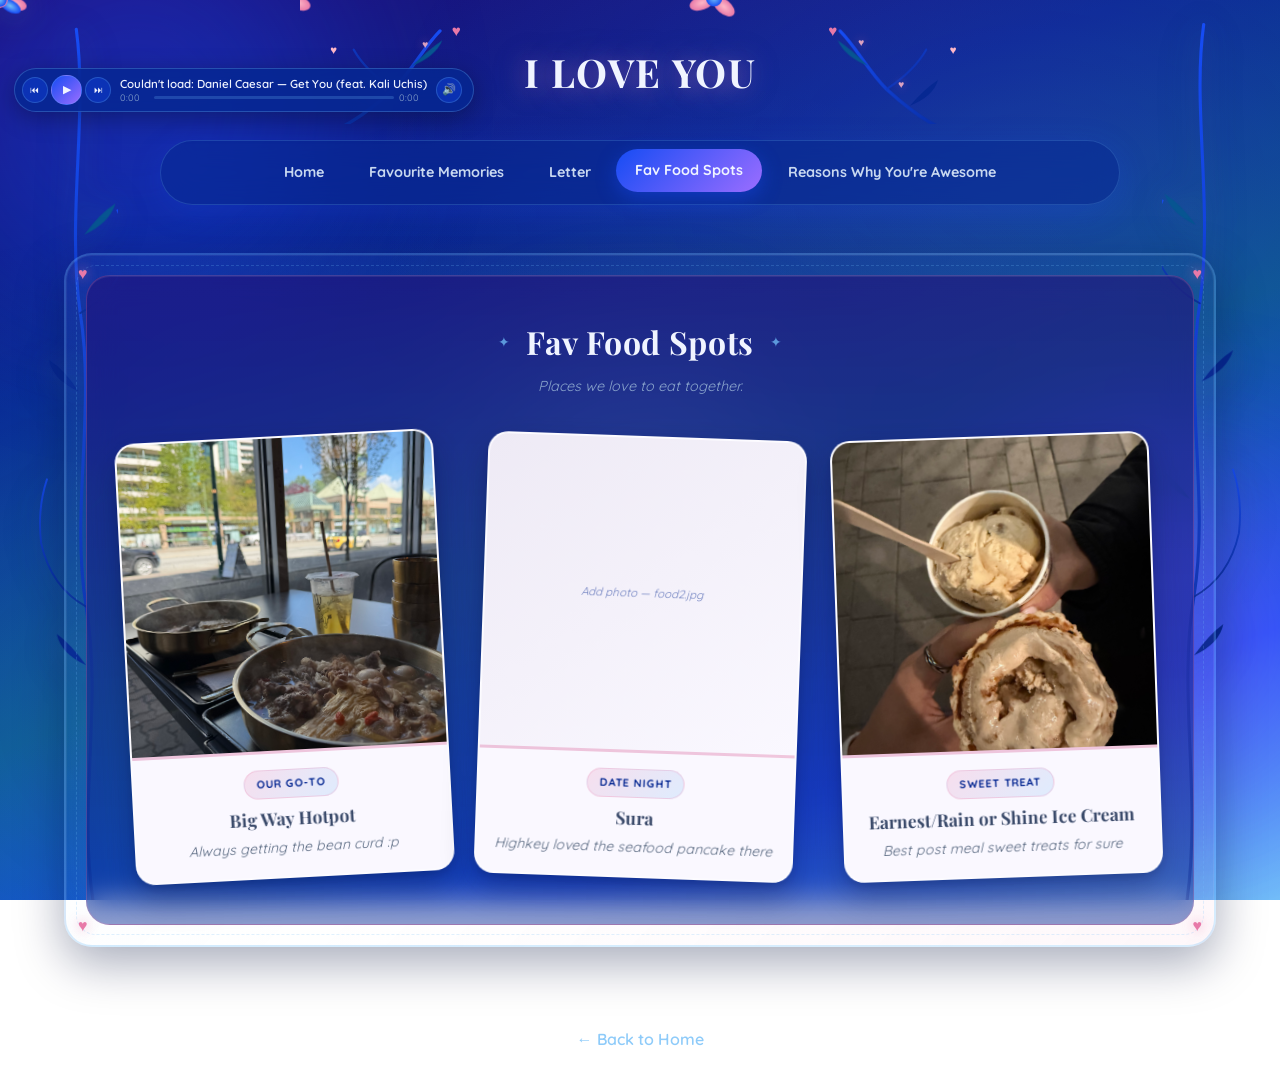
==== commit 4b0f79ef: "Fix music pausing across page navigation" ====
--- a/food.html
+++ b/food.html
@@ -135,8 +135,11 @@
     <audio id="audio-player" preload="metadata"></audio>
   </div>
 
+  <script src="intro.js"></script>
   <script src="love-banner.js"></script>
   <script src="vines.js"></script>
   <script src="player.js"></script>
+  <script src="puns.js"></script>
+  <script src="spa-nav.js"></script>
 </body>
 </html>
